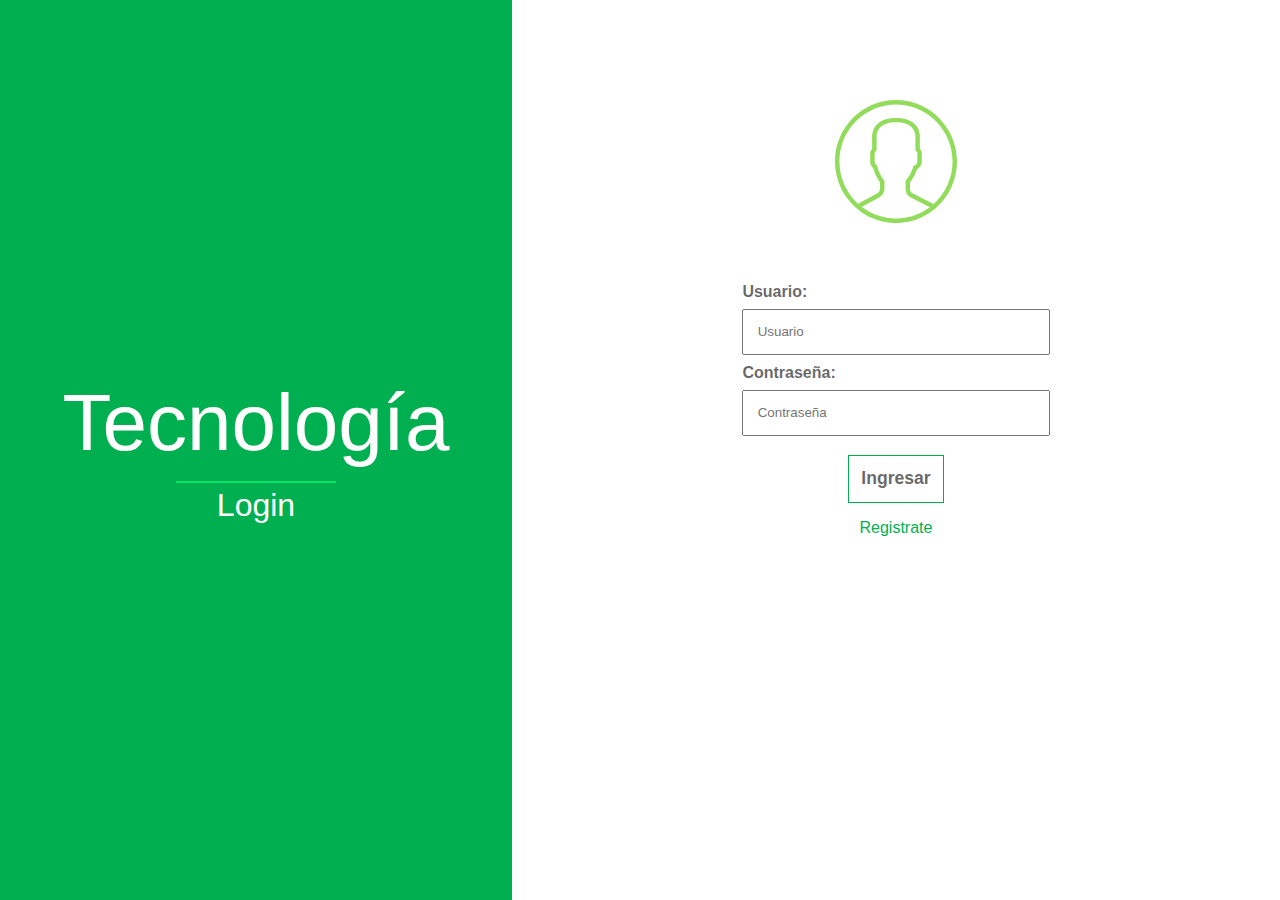
==== login.html @ c4452e5d "Template del blog" ====
<!DOCTYPE html>
<html>
	<head>
		<meta charset="utf-8">
		<meta name="viewport" content="width=device-width, user-scalable=no, initial-scale=1.0, maximum-scale=1.0, minimum-scale=1.0">
		<meta http-equiv="X-UA-Compatible" content="IE=edge">
		<title>Login</title>
		<link rel="shortcut icon" href="images/usuario.png">
		<link rel="stylesheet" href="css/login.css">
	</head>
	<body>
		<div class="izq center">
			<p>
				<span class="p_title">Tecnología</span>
				<span class="line"></span>
			<br>
				<span class="p_subtitle">Login</span>
			</p>
		</div>
		<div class="der">
			<div class="margin_top"></div>
			<div class="div_center">
				<img src="images/usuario.svg" alt="">
				<form action="" method="">
					<div class="data">
						<label for="">Usuario:</label><input type="text" name="user" value="" placeholder="Usuario">
					</div>
					<div class="data">
						<label for="">Contraseña:</label><input type="text" name="pass" value="" placeholder="Contraseña">
					</div>
					<input class="i_button" type="submit" name="" value="Ingresar">
					<a href="" title="" class="register">Registrate</a>
				</form>
			</div>
		</div>
	</body>
</html>
---- css/login.css ----
/*ESTILOS POR DEFECTO*/
* {
  margin: 0;
  padding: 0;
}

:root{
  --color-primary: rgba(0, 176, 80, 1);
}

.center{
  text-align: center;
}

.margin_top{
  margin-top: 100px;
}
/*ESTILOS DE LA CAJA DERECHA*/
.izq{
  display: flex;
  float: left;
  justify-content: center;
  align-items: center;
  width: 40%;
  height: 100vh;
  background: rgba(0, 176, 80, 1);
}

.p_title{
  color: #fff;
  font-size: 5em;
  font-family: arial;
}

.line{
  display: inline-block;
  border: 1px solid hsl(147, 100%, 45%);
  width: 40%;
}

.p_subtitle{
  color: #fff;
  font-family: arial;
  font-size: 2em;
}

/*ESTILOS DE LA CAJA IZQUIERDA*/

.der{
  float: left;
  width: 60%;
}

.div_center{
  width: 80%;
  margin: auto;
}

img{
  display: block;
  width: 20%;
  margin: auto;
  margin-bottom: 60px;
}

form{
  width: 50%;
  margin: auto;
}

label{
  margin-bottom: .5em;
  width: 100%;
  display: block;
  font-family: arial;
  font-size: 1em;
  font-weight: bold;
  color: rgba(0,0,0,.6);
}

.data input{
  margin-bottom: .7em;
  display: block;
  width: 100%;
  padding: 1em;
  box-sizing: border-box;
}

.i_button{
  display: block;
  margin: auto;
  margin-top: 1.1em;
  padding: .7em;
  cursor: pointer;
  background: transparent;
  border: 1px solid rgba(0, 176, 80, 1);
  font-family: arial;
  font-size: 1.1em;
  font-weight: bold;
  color: rgba(0,0,0,.6);
  transition: all 500ms;
}

.i_button:hover{
  background: var(--color-primary);
  color: white;
}

.register{
  display: block;
  text-align: center;
  margin-top: 1em;
  text-decoration: none;
  color:rgba(0, 176, 80, 1);
  font-family: arial;
}
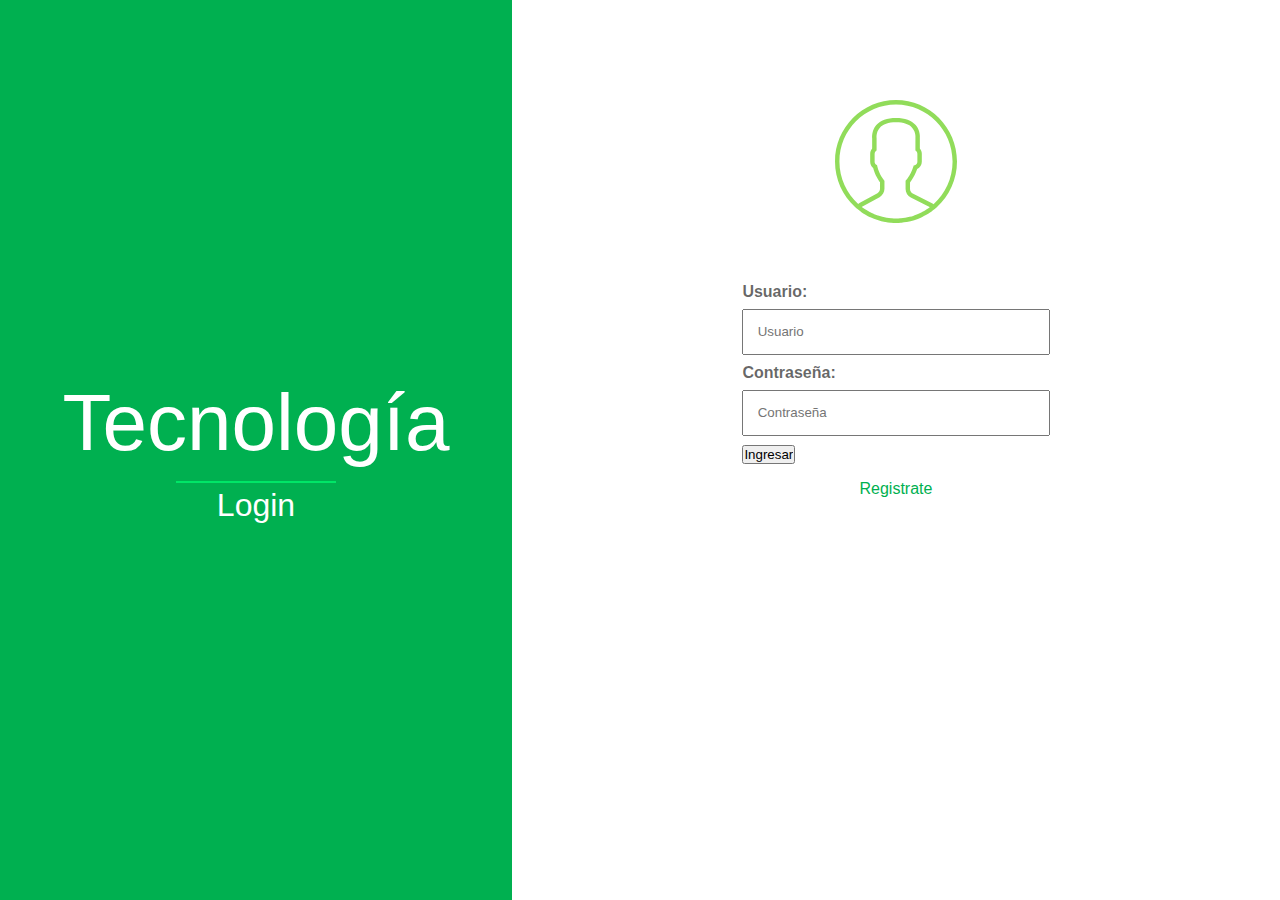
==== commit 81931742: "arreglando estilos, creando entorno para el admin" ====
--- a/login.html
+++ b/login.html
@@ -4,6 +4,7 @@
 		<meta charset="utf-8">
 		<meta name="viewport" content="width=device-width, user-scalable=no, initial-scale=1.0, maximum-scale=1.0, minimum-scale=1.0">
 		<meta http-equiv="X-UA-Compatible" content="IE=edge">
+		<link rel="stylesheet" href="css/blog_styles.css">
 		<title>Login</title>
 		<link rel="shortcut icon" href="images/usuario.png">
 		<link rel="stylesheet" href="css/login.css">
@@ -28,7 +29,7 @@
 					<div class="data">
 						<label for="">Contraseña:</label><input type="text" name="pass" value="" placeholder="Contraseña">
 					</div>
-					<input class="i_button" type="submit" name="" value="Ingresar">
+					<input class="i_button_C" type="submit" name="" value="Ingresar">
 					<a href="" title="" class="register">Registrate</a>
 				</form>
 			</div>
--- a/css/blog_styles.css
+++ b/css/blog_styles.css
@@ -0,0 +1,137 @@
+@import url('https://fonts.googleapis.com/css?family=Fjalla+One');
+
+/* VARIABLES */
+:root{
+	--color-primary: rgba(0, 176, 80, 1);
+	--font-primary: 'Fjalla One';
+	--font-secundary: arial;
+}
+
+
+/* CONFIGURACION RAPIDA */
+* {
+	margin: 0;
+    padding: 0;
+    /* font-family: var(--font-primary); */
+}
+
+a{	text-decoration: none; }
+li{	list-style: none; }
+
+/* RESETEAR EL FLOAT */
+.clear{	clear: both; }
+
+/* CREAR UN ESPACIO EN BLANCO */
+.margin{
+    margin-top: 5em;
+}
+
+/* CENTRAR TEXTO */
+.center{ text-align: center;}
+
+/* BOTONES ETIQUETA a */
+/* A LA DERECHA */
+.i_button_r{
+	float: right;
+	margin: auto;
+	margin-top: 1.1em;
+	margin-right: 10px;
+	padding: .3em;
+	cursor: pointer;
+	background: transparent;
+	border: 1px solid var(--color-primary) ;
+	font-family: arial;
+	font-size: 1.1em;
+	font-weight: bold;
+	color: rgba(0,0,0,.6);
+	transition: all 500ms;
+}
+
+/* CENTRADO */
+.i_button_c{
+    display: block;
+    margin: auto;
+    margin-top: 1.1em;
+    padding: .7em;
+    cursor: pointer;
+    background: transparent;
+    border: 1px solid rgba(0, 176, 80, 1);
+    font-family: arial;
+    font-size: 1.1em;
+    color: rgba(0,0,0,.6);
+    transition: all 500ms;
+}
+
+.i_button_c:hover, .i_button_r:hover{
+    background: var(--color-primary);
+    color: white;
+}
+
+
+
+/* -------------------------------------------------------------------------------------------------- */
+/* HEADER-MENU-INGRESO */
+header{
+	display: block;
+	float: left;
+	width: 100%;
+	background: var(--color-primary);
+	height: 100px;
+	font-family: var(--font-primary) ;
+} /* CUADRO VERDE */
+
+/* HACER QUE SE VEA HORIZONTALMENTE */
+.title, .menu, .ingreso, .cat_menu{	float: left;	}
+
+/* COLOR A LOS TITULOS Y TAMAÑO */
+.title_a, .menu_a, .ingreso a{
+	color: #fff;
+	line-height: 100px;
+	transition: all 500ms;
+}
+
+.title_a, .menu_a{	padding: 1em;	}
+
+.title{	font-size: 2em;	}
+
+.menu, .ingreso{	margin-left: 20%;	}
+
+.ingreso a{	padding: 1em .5em; }
+
+/* EFECTOS AL PASAR EL MOUSE */
+.menu_a:hover{	border-bottom: 1px solid orange;	}
+.ingreso a:hover{ background: orange;}
+
+/* ESTILOS DEL SUBMENU */
+.subcat_menu li{
+	float: left;
+}
+
+.subcat_menu{
+	clear: both;
+    position: absolute;
+    background: orange;
+    padding: .5em;
+	top: 50px;
+	left: 25%;
+	z-index: -10;
+	transition: all 500ms;
+}
+
+/* EFECTOS AL PASAR EL MOUSE */
+.cat_menu:hover .subcat_menu{
+	z-index: 1;
+	top: 100px;
+}
+
+.subcat_a{
+	clear: both;
+	padding: .3em;
+	color: white;
+	transition: all 500ms;
+}
+
+/* EFECTOS AL PASAR EL MOUSE */
+.subcat_a:hover{
+	color: var(--color-primary);
+}
--- a/css/login.css
+++ b/css/login.css
@@ -1,17 +1,4 @@
 /*ESTILOS POR DEFECTO*/
-* {
-  margin: 0;
-  padding: 0;
-}
-
-:root{
-  --color-primary: rgba(0, 176, 80, 1);
-}
-
-.center{
-  text-align: center;
-}
-
 .margin_top{
   margin-top: 100px;
 }
@@ -86,26 +73,6 @@
   box-sizing: border-box;
 }
 
-.i_button{
-  display: block;
-  margin: auto;
-  margin-top: 1.1em;
-  padding: .7em;
-  cursor: pointer;
-  background: transparent;
-  border: 1px solid rgba(0, 176, 80, 1);
-  font-family: arial;
-  font-size: 1.1em;
-  font-weight: bold;
-  color: rgba(0,0,0,.6);
-  transition: all 500ms;
-}
-
-.i_button:hover{
-  background: var(--color-primary);
-  color: white;
-}
-
 .register{
   display: block;
   text-align: center;
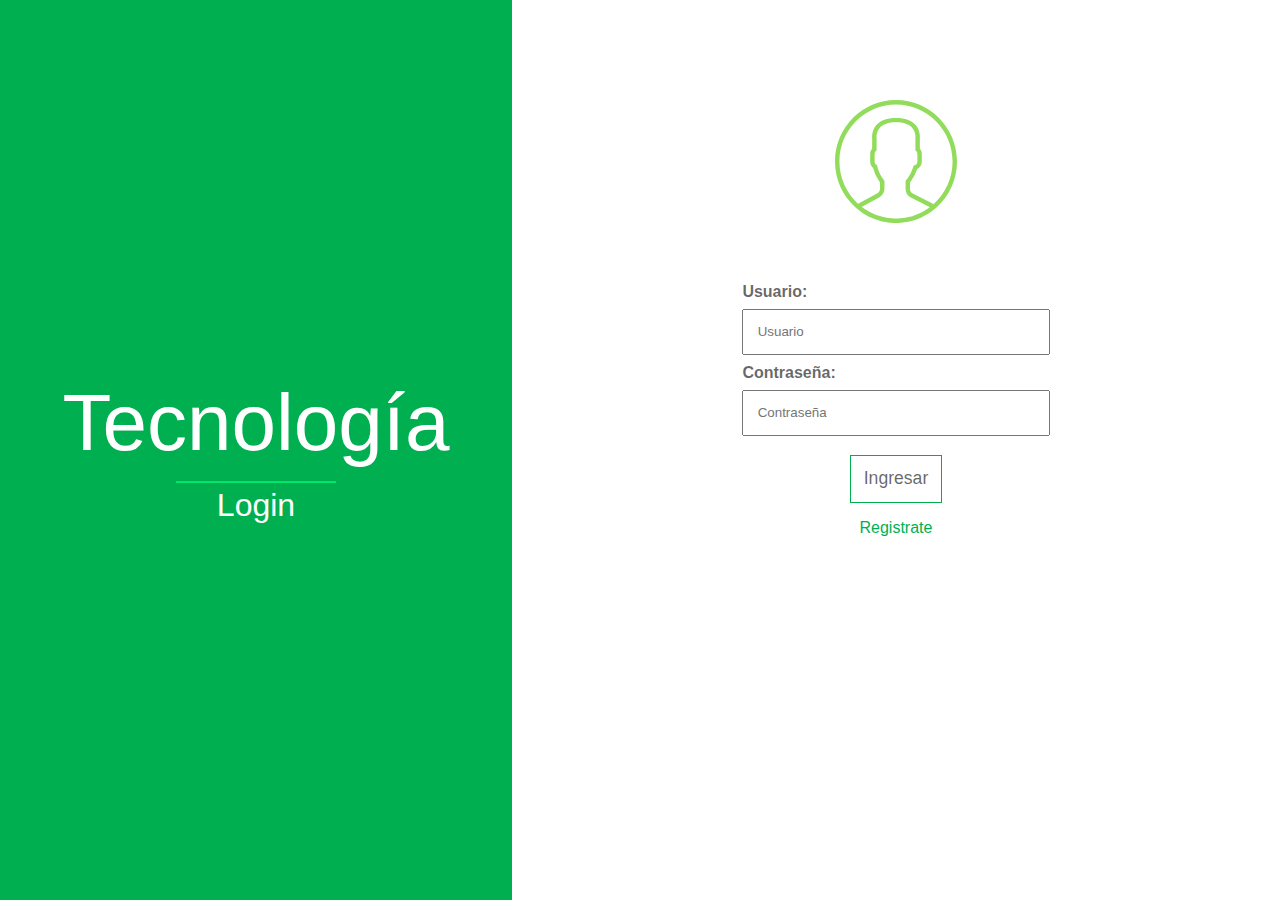
==== commit 1f9fa6e6: "actualizacion" ====
--- a/login.html
+++ b/login.html
@@ -29,8 +29,8 @@
 					<div class="data">
 						<label for="">Contraseña:</label><input type="text" name="pass" value="" placeholder="Contraseña">
 					</div>
-					<input class="i_button_C" type="submit" name="" value="Ingresar">
-					<a href="" title="" class="register">Registrate</a>
+					<input class="i_button_c" type="submit" name="" value="Ingresar">
+					<a href="php/registro.php" title="" class="register">Registrate</a>
 				</form>
 			</div>
 		</div>
--- a/css/blog_styles.css
+++ b/css/blog_styles.css
@@ -29,7 +29,7 @@
 /* CENTRAR TEXTO */
 .center{ text-align: center;}
 
-/* BOTONES ETIQUETA a */
+/* BOTONES DE ETIQUETA a */
 /* A LA DERECHA */
 .i_button_r{
 	float: right;
@@ -67,6 +67,13 @@
     color: white;
 }
 
+/* MENSAJE DE ERROR */
+.error{
+	text-align: center;
+	color: red;
+	font-family: var(--font-secundary);
+	font-weight: bold;
+}
 
 
 /* -------------------------------------------------------------------------------------------------- */
@@ -135,3 +142,17 @@
 .subcat_a:hover{
 	color: var(--color-primary);
 }
+
+
+/* ----------------------------------------------------------------------------------------------------------- */
+
+/* FOOTER */
+footer{
+    position: relative;
+    bottom: 0;
+    width: 100%;
+	padding: 10px;
+	border-top: 3px solid var(--color-primary);
+	box-sizing: border-box;
+	font-family: var(--font-secundary);
+}